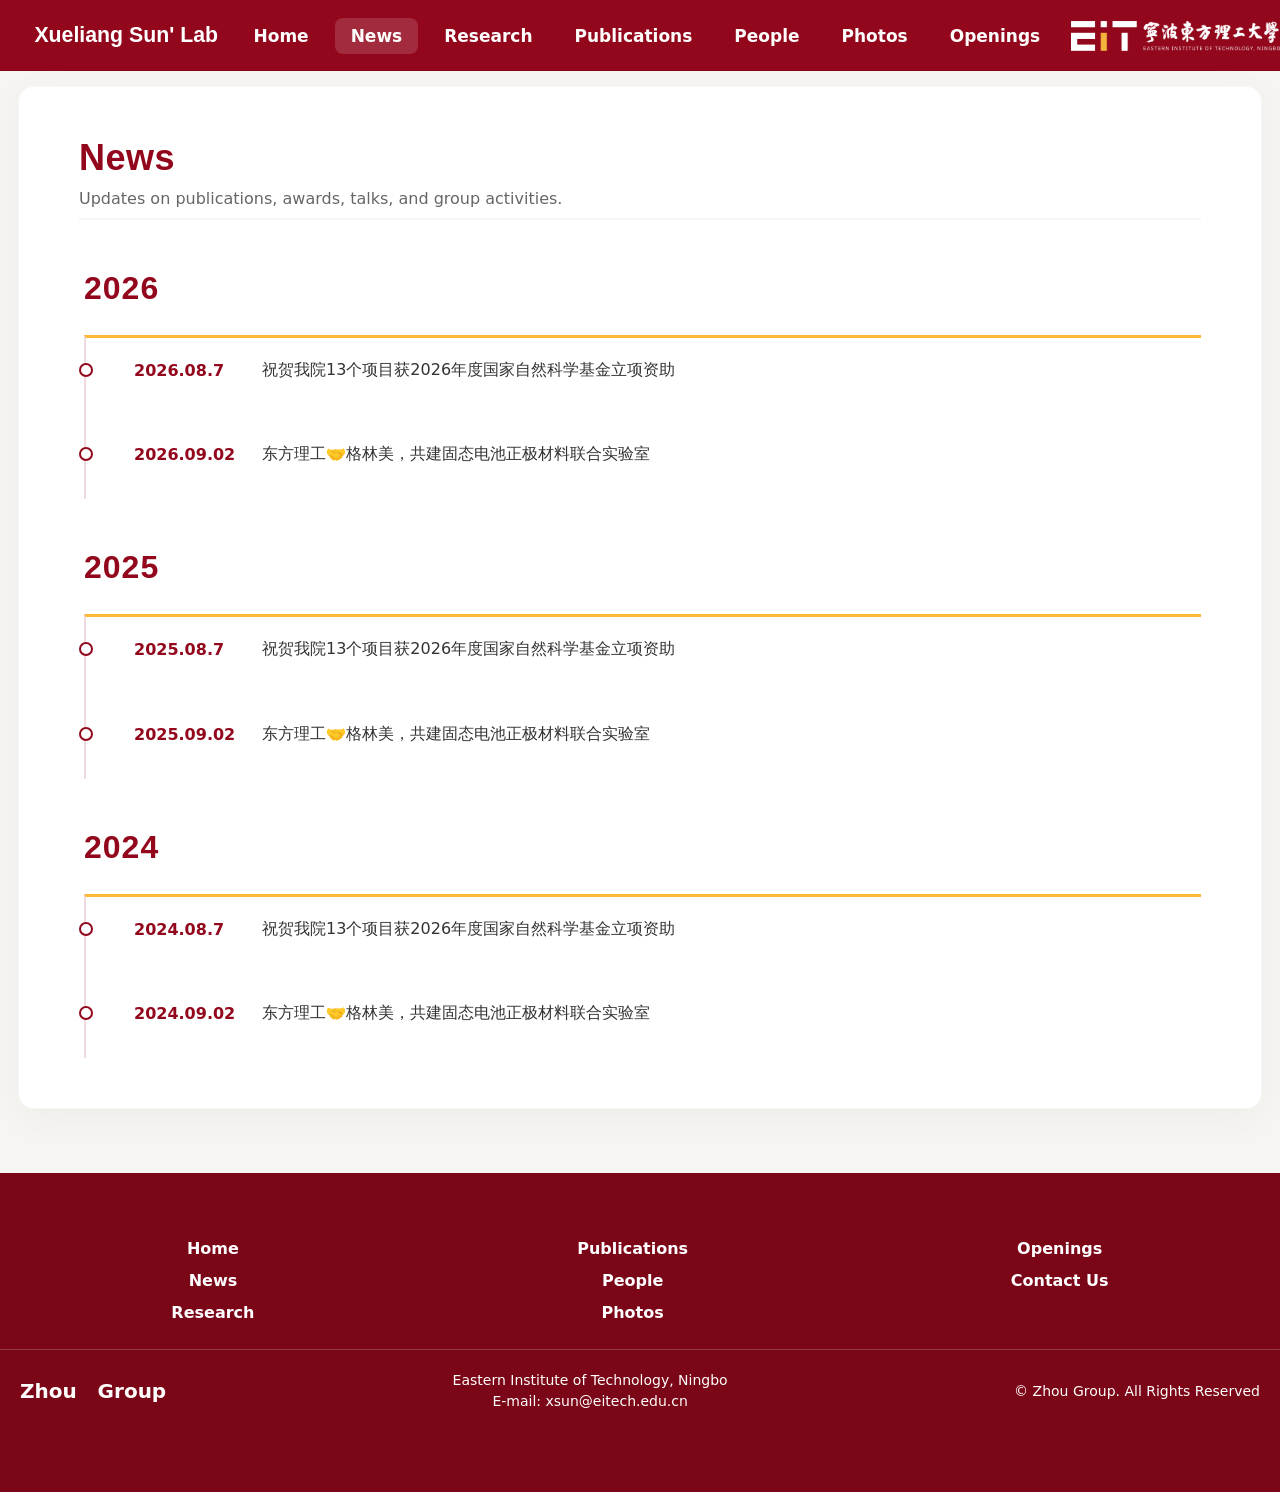
==== News.html @ 8f32e6c3 "init 验证" ====
<!DOCTYPE html>

<!-- saved from url=(0029)https://zhouphy.com/news.html -->
<html lang="en"><head>
<!-- Static local replica assembled from the user-provided saved page snapshot. --><meta content="text/html; charset=utf-8" http-equiv="Content-Type"/>
<meta content="width=device-width, initial-scale=1" name="viewport"/>
<link href="./assets/css/common.css" rel="stylesheet"/>
<link href="./assets/css/news.css" rel="stylesheet"/>
<link href="assets/news/logo3a.svg" rel="icon" type="image/png"/>
<title>News | Zhou Group</title>
</head>
<body>
<header class="site-header">
<div aria-hidden="true" class="top-accent"></div>
<nav aria-label="Primary" class="site-nav">
<a class="logo logo--left" href="index.html">
<img alt="EIT" src="./assets/news/logo3a.svg"/>
</a>
<ul class="nav-list">
<li class="nav-item"><a href="index.html">Home</a></li>
<li class="nav-item nav-item--active"><a href="News.html">News</a></li>
<li class="nav-item"><a href="Research.html">Research</a></li>
<li class="nav-item"><a href="Publications.html">Publications</a></li>
<li class="nav-item"><a href="People.html">People</a></li>
<li class="nav-item"><a href="Photos.html">Photos</a></li>
<li class="nav-item"><a href="Opening.html">Openings</a></li>
</ul>
<a class="logo logo--right" href="https://www.eitech.edu.cn/">
<img alt="Zhou Lab" src="./assets/news/logo3.png"/>
</a>
</nav>
</header>
<main class="news-page">
<div class="news-layout">
<section aria-label="News list" class="newsbox">
<header class="page-header">
<h1 class="page-title">News</h1>
<p class="page-subtitle">Updates on publications, awards, talks, and group activities.</p>
</header>
<div class="breaknewstext"></div>
</section>
</div>
</main>
<footer class="dibu">
<div class="bottom">
<div class="bottomsite">
<div class="bottoms1"><a href="index.html">Home</a><br/><a href="News.html">News</a><br/><a href="Research.html">Research</a></div>
<div class="bottoms2"><a href="Publications.html">Publications</a><br/><a href="People.html">People</a><br/><a href="Photos.html">Photos</a></div>
<div class="bottoms3"><a href="Opening.html">Openings</a><br/><a href="https://zhouphy.com/contact-us.html">Contact Us</a></div>
</div>
<div class="shengming">
<div class="shengming1">Zhou   Group</div>
<div class="shengming2">
           Eastern Institute of Technology, Ningbo<br/>
          E-mail: xsun@eitech.edu.cn
        </div>
<div class="shengming3">© Zhou Group. All Rights Reserved</div>
</div>
</div>
</footer>
<script defer="" src="./assets/js/site.js"></script>
<script defer="" src="./assets/data/news-data.js"></script><script defer="" src="./assets/js/news-content.js"></script></body><div id="immersive-translate-browser-popup" style="all: initial"><template shadowrootmode="open"><div id="mount" style="display: block;"><div class="immersive-translate-popup-overlay" hidden="" id="immersive-translate-popup-overlay" style="z-index: 2147483647; background-color: rgba(0, 0, 0, 0.5);"><div class="immersive-translate-popup-wrapper" style="position: fixed; top: 50%; left: 50%; transform: translateX(-50%) translateY(-50%);"></div></div></div></template></div></html>
---- assets/css/common.css ----
/* Shared Zhou Group site styles; deduplicated from the seven identical saved style.css files. */
@charset "UTF-8";
/* CSS Document */

:root {
  /* 导航栏高度控制 */
  --nav-height: 55px; 
  --bg: #F6F5F1; 
  --surface: #FFFEFC;
  --text: #1F2328;
  --muted: #6F716A;
  --primary: #92071c;
  --primary-600: #7a0617;
  --accent: #fdb837;
  --font-body: system-ui, -apple-system, "Segoe UI", "PingFang SC", "Microsoft YaHei", "Noto Sans CJK SC", "Source Han Sans SC", Arial, sans-serif;
  --font-heading: "Segoe UI", "PingFang SC", "Microsoft YaHei", "Noto Sans CJK SC", "Source Han Sans SC", "Helvetica Neue", Arial, sans-serif;
  --logo-left-height: 70px;
  --logo-right-height: 30px;
  --border: #E3E0D8;
  --radius: 12px; /* 全局圆角变量，方便统一调整 */
}

* { box-sizing: border-box; }

body {
	margin: 0 auto;
	padding: 0;
	background-color: var(--bg);
	color: var(--text);
	font-family: var(--font-body);
	overflow-x: hidden; /* 彻底防止任何意外的横向滚动条 */
	/* --- 新增：开启字体平滑抗锯齿 --- */
	-webkit-font-smoothing: antialiased;
	-moz-osx-font-smoothing: grayscale;
}

h1, h2, h3, h4, h5, h6 { font-family: var(--font-heading); color: var(--text); }
a { color: var(--primary); text-decoration: none; }
a:hover { color: var(--primary-600); background-color: transparent; }
.a1 { text-decoration: none; }
.a1:hover { color: var(--surface); }

.top-accent {
	height: 6px;
	/* background: linear-gradient(90deg, var(--primary-600), var(--accent)); */
}

/* ========================================================= */
/* 1. 纯CSS自适应导航栏 (无JS方案) */
/* ========================================================= */
.site-header {
	background-color: var(--primary);
	border-bottom: 1px solid rgba(0, 0, 0, 0.08);
}

.site-nav {
	margin: 0 auto;
	max-width: 1400px; 
	width: 100%;
	min-height: var(--nav-height); 
	display: flex;
	flex-wrap: wrap; /* 核心：允许换行 */
	align-items: center;
	justify-content: space-between; 
	padding: 0px 0px 3px 10px; /* 上下预留一点空间给换行时使用 */
}

.site-header .logo--left img { height: calc(var(--nav-height) * 1.1); width: auto; 
	max-width: 100%; margin-right: auto; }
.site-header .logo--right img { height: calc(var(--nav-height) * 0.55); width: auto; max-width: 100%; }

.logo { display: inline-flex; align-items: center; flex-shrink: 0; }
.nav-list {
	display: flex;
	flex-wrap: wrap; /* 核心：允许导航按钮换行 */
	justify-content: center;
	list-style: none;
	margin: 0;
	padding: 0;
	gap: 10px; 
}

.nav-item { display: flex; align-items: center; }

.nav-item a {
	display: inline-flex;
	align-items: center;
	justify-content: center;
	padding: 8px 16px; 
	color: var(--surface);
	font-size: 17px; 
	font-weight: bold;
	border-radius: 8px; /* 高级微圆角 */
	transition: all 0.3s ease;
	white-space: nowrap; /* 保证文字不折断 */
}

.nav-item--active a { background-color: rgba(255, 255, 255, 0.15); }
.nav-item a:hover { background-color: var(--primary-600); transform: translateY(-1px); }

/* --- 导航栏在不同屏幕下的智能排版 --- */
/* --- 导航栏在不同屏幕下的智能排版 --- */
@media (max-width: 1100px) {
	/* 核心魔法：使用 order 属性重新排列视觉顺序 */
	.logo--left { 
		order: 1; /* 排在第 1 位 */
		margin-right: 0; 
	}
	.logo--right { 
		order: 2; /* 排在第 2 位（和左Logo并排在最上面） */
		margin-left: 0; 
	}
	.nav-list { 
		order: 3; /* 排在最后（被挤到下一行） */
		width: 100%; 
		margin-top: 15px; /* 与上方的 Logo 拉开一点优雅的间距 */
	}
	.site-nav { 
		justify-content: space-between; /* 完美让两个 Logo 分居左右两端 */
	}
}

@media (max-width: 600px) {
	/* 极小屏幕（手机），字体缩小，按钮间距变小 */
	.nav-item a { font-size: 15px; padding: 6px 10px; }
	.site-header .logo--left img { height: 45px; }
	.site-header .logo--right img { height: 22px; }
	.nav-list { gap: 6px; } /* 让菜单按钮更紧凑，避免折行太多 */
}

/* ========================================================= */
/* 2. 主体区块流体化 (使用 max-width 和 flex-wrap) */
/* ========================================================= */
.hero {
	margin: 0 auto;
	max-width: 1300px; 
	width: 100%;
	/* 核心魔法 1：使用 Grid 让所有图片堆叠在同一个格子里 */
	display: grid; 
	position: relative; /* 为半透明按钮提供定位基准 */
	background-color: var(--surface);
	box-shadow: 0px 8px 20px rgba(0, 0, 0, 0.08);
	overflow: hidden; 
}

.TopPhoto {
	/* 核心魔法 2：所有图片都占第 1 行第 1 列，完美重叠且高度自适应 */
	grid-area: 1 / 1; 
	width: 100%;
	margin: 0;
	opacity: 0; /* 默认完全透明 */
	visibility: hidden; /* 默认不可见，防止阻挡点击 */
	transition: opacity 0.8s ease-in-out, visibility 0.8s; /* 0.8秒的极致丝滑淡入淡出 */
	z-index: 1;
}

.TopPhoto.is-active {
	opacity: 1; /* 激活时完全显示 */
	visibility: visible;
	z-index: 2; /* 浮在最上面 */
}

.TopPhoto img {
	width: 100%; 
	height: auto; 
	display: block;
	object-fit: cover;
}

/* --- 高级半透明切换按钮 --- */
.slider-btn {
	position: absolute;
	top: 50%;
	transform: translateY(-50%);
	background-color: rgba(0, 0, 0, 0.25); /* 极具高级感的 25% 半透明黑色背景 */
	color: rgba(255, 255, 255, 0.8);
	border: none;
	width: 44px;
	height: 44px;
	border-radius: 50%; /* 圆形按钮 */
	font-size: 18px;
	cursor: pointer;
	z-index: 10; /* 保证浮在图片最上层 */
	display: flex;
	align-items: center;
	justify-content: center;
	transition: all 0.3s ease;
	backdrop-filter: blur(4px); /* 苹果风磨砂玻璃特效，如果浏览器支持的话极为惊艳 */
}

/* --- 高级半透明切换按钮（默认状态：几乎隐形） --- */
.slider-btn {
	position: absolute;
	top: 50%;
	transform: translateY(-50%);
	/* 改动1：背景色变得极淡，几乎看不见 */
	background-color: rgba(0, 0, 0, 0.1); 
	/* 改动2：箭头颜色也变淡 */
	color: rgba(255, 255, 255, 0.4);
	border: none;
	width: 44px;
	height: 44px;
	border-radius: 50%; 
	font-size: 18px;
	cursor: pointer;
	z-index: 10; 
	display: flex;
	align-items: center;
	justify-content: center;
	backdrop-filter: blur(2px); /* 默认模糊度也降低一点 */
	
	/* 改动3：核心！默认整体透明度为 0，完全隐藏，不抢视觉重点 */
	opacity: 0; 
	/* 改动4：过渡时间稍微调慢到 0.5s，显得更优雅不急躁 */
	transition: all 0.5s ease; 
}

/* --- 新增：当鼠标悬停在整个轮播区域时，唤醒按钮 --- */
.hero:hover .slider-btn {
	/* 整体显形 */
	opacity: 1;
	/* 背景色稍微加深一点点，提高辨识度 */
	background-color: rgba(0, 0, 0, 0.3); 
	/* 箭头变亮 */
	color: rgba(255, 255, 255, 0.9);
	backdrop-filter: blur(4px); /* 恢复磨砂感 */
}

/* (保留原有的) 鼠标真正摸到按钮上时的状态：变红、放大 */
.slider-btn:hover {
	background-color: var(--primary-600) !important; /* 加上 !important 确保覆盖上面的灰色 */
	color: #ffffff !important;
	opacity: 1 !important;
	transform: translateY(-50%) scale(1.1); 
}


.slider-btn--left { left: 20px; }
.slider-btn--right { right: 20px; }

/* 手机端按钮稍微缩小 */
@media (max-width: 600px) {
	.slider-btn { width: 36px; height: 36px; font-size: 14px; }
	.slider-btn--left { left: 10px; }
	.slider-btn--right { right: 10px; }
}


.Show {	
	max-width: 1300px; width: 100%; height: auto;
	margin: 30px auto; padding: 0 0px;
	display: flex; flex-wrap: wrap; gap: 10px; 
}

.photo-card {
	width: 198px; max-width: 100%; margin:  auto; /* 手机上居中 */
	box-shadow: 0px 0px 5px 0px rgba(0, 0, 0, 0.18);
	background-color: var(--surface); border: 1px solid var(--border);
}
.photo-card img { width: 100%; height: auto; display: block; }

/* .intro-card {
	flex: 1; min-width: 280px; height: auto;
	margin: 0; padding: 20px;
	background-color: var(--surface); box-shadow: 0px 8px 16px rgba(0, 0, 0, 0.08); border-top: 3px solid var(--accent);
} */

.intro-card {
	flex: 1;
	min-width: 300px;
	height: auto;
	margin: 0;
	padding: 20px 40px; /* 从 20px 增加到 35px，让内容更从容 */
	padding-top: 1 0px;
	background-color: var(--surface);
	/* 弱化阴影：降低 Alpha 透明度，增加模糊半径 (26px) */
	box-shadow: 0 10px 30px rgba(0, 0, 0, 0.05); 
	border-radius: var(--radius); /* 应用你在根目录定义的圆角 */
	border-top: 3px solid var(--accent);
}

.intro-content { width: 100%; height: auto; margin: 0; }

.section-title, .section-title--wide {
	width: 100%; height: auto; margin: 0 0 0px 0; 
	margin-left: 0px;
	padding: 5px;
	border-bottom: 1px solid var(--border); font-weight: bold;
	display: flex; flex-wrap: wrap; align-items: center; justify-content: space-between;
}
.title-text { font-size: 20px; font-weight: bold; }
.more-link { text-decoration: none; color: var(--accent); font-size: 16px; }
.subheading { color: var(--text); font-size: 20px; font-weight: bold; line-height: 30px; margin: 10px 0 0; }

.body-text { color: var(--text); font-size: 16px; line-height: 1.7; margin: 12px 0 0; }

/* ========================================================= */
/* 3. 新闻与高亮区自适应 */
/* ========================================================= */
.dierbankuai {
	max-width: 1300px; width: 100%; height: auto; 
	margin: 10px auto; padding: 0 0px;
	display: flex; flex-wrap: wrap; gap: 30px;
	border-radius: var(--radius);
	margin-bottom: 60px;
	padding: 0px;
	/* border-top: 10pxvar(--primary-600); */
}

.lastestnew {
	flex: 1; min-width: 300px; height: auto;
	padding-bottom: 20px; 
	background-color: var(--surface);
	/* padding: 12px 24px; */
	padding: 0;

	background-color: var(--surface);
	/* box-shadow: 0 10px 30px rgba(0, 0, 0, 0.05); */
	border-radius: var(--radius);
	overflow: hidden;
	/* display: flex;
      flex-direction: column; */
}

/* --- 优化 News 侧边栏：防止溢出 + 优雅内滚动 --- */
.youbianxinwen {
	width: 360px;
	max-width: 100%;
	background-color: var(--surface);
	/* 同样使用弥散状浅阴影 */
	box-shadow: 0 10px 30px rgba(0, 0, 0, 0.05);
	border-radius: var(--radius);
	overflow: hidden;
	padding: 0 !important; /* 移除外层内边距，让头部背景撑满 */
	display: flex;
      flex-direction: column;
}

.NEWS111 {
	flex-shrink: 0; 
	width: 100%; 
	padding: 12px 30px; 
	font-size: 18px; 
	font-weight: bold;
	border-bottom: 1px solid var(--border); 
	display: flex; 
	justify-content: space-between;
	border-top: 3px solid var(--accent);
}

.xinwenlundong {
	width: 100%; 
	padding: 12px 30px; 
	margin-top: 0; 
	line-height: 1.8;
	/* 【核心修复2】告诉浏览器最大高度是多少，超出这个高度就开始内滚动 */
	max-height: 1200px; /* 水平对齐*/
	overflow-y: auto;  /* 垂直方向超出则滚动 */
	overflow-x: hidden; /* 水平方向严禁滚动 */
}
  .xinwenlundong ul {
      padding: 0 !important;
      margin: 0 !important;
      list-style: none !important;
    } 
    .xinwenlundong li {
      margin-bottom: 18px !important;
      line-height: 1.6 !important;
      color: #333 !important;
      font-size: 15px !important;
      border-bottom: 1px dashed rgba(0,0,0,0.06);
      padding-bottom: 14px !important;
    }
    .xinwenlundong li:last-child {
      border-bottom: none;
      margin-bottom: 0 !important;
    }

	.xinwenlundong .date {
      color: var(--primary-600) ;
      font-weight: 900 ;
      margin-right: 6px;
      font-family: var(--font-heading, sans-serif);
    }

/* --- 高级感定制滚动条 --- */
.xinwenlundong::-webkit-scrollbar {
	width: 6px; 
}
.xinwenlundong::-webkit-scrollbar-track {
	background: transparent; 
}
.xinwenlundong::-webkit-scrollbar-thumb {
	background-color: var(--border); 
	border-radius: 10px; 
}
.xinwenlundong::-webkit-scrollbar-thumb:hover {
	background-color: var(--primary-600); 
}

/* .highlight-card {
	width: 100%; height: auto; padding: 20px; border-bottom: 2px solid var(--border);
	display: flex; flex-wrap: wrap; gap: 20px;
} */

/* --- 论文高亮卡片：去除硬边框 + 增加间距 --- */
.highlight-card {
	width: 100%;
	height: auto;
	margin: 0;
	padding: 30px 40px; /* 增加上下左右的留白 */
	/* 去掉原本的 2px 实线边框，改为极淡的 1px 线条 */
	border-bottom: 1px solid rgba(0, 0, 0, 0.05); 
	display: flex;
	flex-wrap: wrap;
	gap: 30px; /* 增加图片与文字之间的间距 */
}

.highlight-card:last-of-type { border-bottom: none; }

.highlight-image {
	width: 240px; max-width: 100%; height: auto; 
	box-shadow: 0px 0px 5px 0px rgba(0, 0, 0, 0.18); object-fit: cover;
}
.highlight-text { flex: 1; min-width: 250px; height: auto; }
.highlight-title { font-size: 18px; line-height: 1.4; font-weight: bold; margin: 0 0 6px; }

.italic {
	font-style: italic;
	color: var(--primary);
	text-decoration: underline;
	font-size: 1em;
}
.date {
	color: var(--primary-600);
	font-weight: bold;
	font-size: 1em;
}

/* ========================================================= */
/* 4. People 人员页面卡片自适应 */
/* ========================================================= */
.Leadertop {
	max-width: 1300px; width: 100%; height: auto;
	margin: 0 auto; padding: 10px 20px;
	padding-top: 40px;
	font-size: 26px; 
	color: var(--primary); 
	font-weight: bold; 
	border-bottom: 3px solid var(--accent);
}

.Leader {
	max-width: 1300px; width: 100%; height: auto;
	margin: 0 auto; padding: 10px 20px;
	/* padding-top: 0px; */
	font-size: 22px; color: var(--primary); font-weight: bold; border-bottom: 3px solid var(--accent);
}

.Leaderphoto-top {
	max-width: 1300px; width: 100%; height: auto; 
	margin: 30px auto;
	padding: 30px;
	display: flex; flex-wrap: wrap; align-items: center; justify-content: center; gap: 30px;
	background-color: var(--surface); box-shadow: 0px 0px 5px rgba(0, 0, 0, 0.18);
	border-radius: var(--radius);
	border: 1px solid rgba(0, 0, 0, 0.03); 
}

.Leaderphoto, .Leaderphoto2 {
	max-width: 1300px; width: 100%; height: auto; 
	margin: 20px auto; padding: 20px;
	display: flex; flex-wrap: wrap; align-items: center; justify-content: center; gap: 30px;
	background-color: var(--surface); box-shadow: 0px 0px 5px rgba(0, 0, 0, 0.18);
	border-radius: var(--radius);
	border: 1px solid rgba(0, 0, 0, 0.03); 
}

.Leaderp1 {
	width: 240px; max-width: 100%; height: auto;
	background: url("../image/groupleader.jpg") no-repeat center / cover;
	border-radius: 8px; 
	padding: 5px 15px 0px 0px;
	/* padding-right: 30px; */
}
.Leaderp1 img { width: 100%; height: auto; border-radius: 8px; object-fit: cover; 
	margin-top: 5%; margin-bottom: 5% ;}

.Leaderp2 { flex: 1; min-width: 280px; height: auto; line-height: 1.6; 
	font-size: 17px;}

.Leaderp3 {
	width: 180px; height: 40px; background-color: var(--primary); color: var(--surface);
	font-weight: bold; text-align: center; line-height: 40px; cursor: pointer; border-radius: 4px;
}
.postdoctor1 { width: 180px; max-width: 100%; height: auto; }
.postdoctor1 img { width: 100%; height: auto; border-radius: 8px; object-fit: cover; }
.postdoctor2 { flex: 1; min-width: 250px; height: auto; line-height: 1.6; }

/* ========================================================= */
/* 5. 底部页脚自适应 */
/* ========================================================= */
.dibu, .bottom, .bottom1 { width: 100%; height: auto; background-color: var(--primary-600); padding: 30px 0; }
.dibu a { color: #ffffff; text-decoration: none; }
.dibu a:hover { color: #ffcc00; text-decoration: underline; }

.bottomsite {
	max-width: 1374px; width: 100%; height: auto; margin: 0 auto; padding: 0 20px 20px;
	border-bottom: 1px solid rgba(255,255,255,0.2);
	display: flex; flex-wrap: wrap; justify-content: space-around; gap: 20px;
}
.bottoms1, .bottoms2, .bottoms3 { width: auto; line-height: 2; color: var(--surface); font-size: 16px; font-weight: bold; text-align: center; }

.shengming {
	max-width: 1440px; width: 100%; height: auto; margin: 0 auto; padding: 20px;
	display: flex; flex-wrap: wrap; align-items: center; justify-content: space-between; text-align: center; gap: 15px;
}
.shengming1 { font-size: 20px; font-weight: bold; color: var(--surface); }
.shengming2, .shengming3 { font-size: 14px; font-weight: 100; line-height: 1.5; color: var(--surface); }

@media (max-width: 768px) {
	.shengming { flex-direction: column; justify-content: center; }
}

/* 兼容保留的其他碎类名 */
.jieshaowenzi, .jieshaowenzi6, .jieshaowenzi7, .jieshaowenzi9, .jieshaowenzi1, .jieshaowenzi2, .jieshaowenzi3 {
	max-width: 1000px; width: 100%; height: auto; margin-top: 10px; font-size: 18px; color: var(--text); line-height: 1.6;
}
.wenzilan { max-width:960px; width:100%; height: auto; color: var(--primary); font-size: 22px; font-weight: bold; margin-top: 40px; border-bottom: 3px solid var(--primary); line-height: 30px; }

/* ========================================================= */
/* 研究方向 (Research Interests) 三列图文排版 */
/* ========================================================= */
.research-grid {
	display: flex;
	flex-wrap: wrap; /* 核心自适应：允许在手机端自动换行堆叠 */
	gap: 5%;
	margin-top: 25px;
	justify-content: space-between;
	margin-left: 5%;
	margin-right: 5%;
}

.research-item {
	flex: 1; /* 电脑端平均平分三等份空间 */
	min-width: 180px; /* 当屏幕缩小，宽度不足240px时，自动掉到下一行 */
	text-align: center; /* 保证图片和文字完美居中 */
	padding: 10px;
	border-radius: var(--radius);
	transition: all 0.3s ease; 
	/* 增加悬停互动感 */
}

/* 鼠标放上去时，轻微上浮并显示淡阴影，增加高级感 */
.research-item:hover {
	transform: translateY(-5px);
	background-color: #faf9f6; /* 极浅的灰色背景 */
	box-shadow: 0 8px 20px rgba(0, 0, 0, 0.04);
}

.research-item img {
	width: 100%;
	height: 150px; /* 固定高度，确保三张图对齐 */
	object-fit: contain; /* 保证图片按比例缩放，不被拉伸变形或裁切 */
	margin-bottom: 0px;
}

.research-item h4 {
	margin: 0;
	font-size: 18px;
	color: var(--text);
	line-height: 1.5;
	font-weight: bold;
}

/* 英文副标题样式，弱化存在感 */
.research-en {
	font-size: 13px;
	color: var(--muted);
	font-weight: normal;
}
---- assets/css/news.css ----
/* Page-specific styles extracted from News.html. */
main.news-page {
      width: 1300px;
      margin: 0 auto;
      padding: 15px 0 64px;

      --primary: #92071c;        /* 主题酒红 */
      --primary-hover: #b30922;
      --accent: #fdb837;         /* 金色 */
      --surface: #ffffff;
      --text: #333333;
    }

    main.news-page .newsbox {
      background-color: var(--surface);
      border: 1px solid rgba(0,0,0,0.03);
      border-radius: 16px;
      box-shadow: 0 10px 40px rgba(0,0,0,0.04);
      padding: 50px 60px 40px;
    }

    /* 页面头部样式美化 */
    main.news-page .page-header {
      margin-bottom: 10px;
      padding-bottom: 10px;
      border-bottom: 2px solid rgba(0,0,0,0.04);
    }
    main.news-page .page-title {
      font-size: 36px;
      color: var(--primary);
      margin: 0 0 10px 0;
      font-family: var(--font-heading, sans-serif);
      letter-spacing: 0.5px;
    }
    main.news-page .page-subtitle {
      font-size: 16px;
      color: #666;
      margin: 0;
    }

    /* 2. 年份与字体强化：视觉冲击力 */
    main.news-page .year-title {
      position: relative;
      display: inline-block;
      font-size: 32px;
      font-weight: 900;
      color: var(--primary);
      margin: 40px 0 20px 5px;
      padding-bottom: 8px;
      letter-spacing: 1px;
    }

    main.news-page .news-list {
      list-style: none;
      margin: 0 0 10px 5px;
      padding: 0 0 0 30px;
      border-left: 2.5px solid rgba(146, 7, 28, 0.15); /* 淡酒红细线 */
      border-top: 3px solid var(--accent);
    }

    main.news-page .news-item {
      position: relative;
      display: grid;
      grid-template-columns: 110px 1fr;
      gap: 18px;
      padding: 18px 18px;
      margin-bottom: 8px;
      border-radius: 12px;
      transition: background-color 0.4s cubic-bezier(0.16, 1, 0.3, 1);
    }

    /* 时间轴节点 (小空心圆) */
    main.news-page .news-item::before {
      content: '';
      position: absolute;
      left: -37.5px; /* 精准定位到左侧直线上: 30(padding) + 2(border) + offsets */
      top: 25px;   /* 与第一行文字视觉居中对齐 */
      width: 10px;
      height: 10px;
      border-radius: 50%;
      background: var(--surface);
      border: 2px solid var(--primary);
      transition: all 0.4s cubic-bezier(0.16, 1, 0.3, 1);
      z-index: 2;
    }

    /* 4. 悬停交互动画 (高级质感) */
    main.news-page .news-item:hover {
      background-color: rgba(146, 7, 28, 0.03); /* 极淡酒红背景 */
    }

    /* 节点“点亮”特效 */
    main.news-page .news-item:hover::before {
      background: var(--primary);
      transform: scale(1.3);
      box-shadow: 0 0 12px rgba(146, 7, 28, 0.3);
    }

    /* 内部元素结构保护与丝滑平移 */
    main.news-page .news-item .date,
    main.news-page .news-item .news-text {
      transition: transform 0.4s cubic-bezier(0.16, 1, 0.3, 1);
    }
    main.news-page .news-item:hover .date,
    main.news-page .news-item:hover .news-text {
      transform: translateX(6px); /* 丝滑向右微移 */
    }

    /* 字体排版优化 */
    main.news-page .news-item .date {
      font-variant-numeric: tabular-nums;
      color: var(--primary);
      font-weight: 800;
      font-size: 16px;
      line-height: 1.7;
      padding-top: 1px;
    }

    main.news-page .news-text {
      display: block; /* 保证容器撑满，方便底部标签换行 */
      color: var(--text);
      font-size: 16px;
      line-height: 1.8;
      font-weight: 500;
    }

    /* 期刊 <em> 标签酒红高亮显示 */
    main.news-page .news-text em {
      color: var(--primary);
      font-style: italic;
      font-weight: 800;
    }

    /* ==========================================
       【核心升级】精美外链胶囊标签 (Mini Action Pills)
       ========================================== */
    main.news-page .news-tag-container {
      display: flex;
      gap: 10px;
      flex-wrap: wrap;
      margin-top: 12px;
    }

    main.news-page .news-tag {
      display: inline-flex;
      align-items: center;
      padding: 4px 14px;
      border-radius: 50px; /* 胶囊形 */
      background-color: rgba(146, 7, 28, 0.07); /* 极浅酒红背景 */
      color: var(--primary) !important;
      font-size: 13px;
      font-weight: 800;
      text-decoration: none !important;
      border: 1px solid transparent !important;
      transition: all 0.3s cubic-bezier(0.16, 1, 0.3, 1);
    }

    /* 右侧箭头的专属过渡动画 */
    main.news-page .news-tag .arrow {
      display: inline-block;
      margin-left: 5px;
      font-size: 14px;
      transition: transform 0.3s cubic-bezier(0.16, 1, 0.3, 1);
    }

    /* 胶囊悬停微交互：变色 + 箭头右上弹跳 */
    main.news-page .news-tag:hover {
      background-color: var(--primary);
      color: #ffffff !important;
      box-shadow: 0 4px 12px rgba(146, 7, 28, 0.25);
    }
    main.news-page .news-tag:hover .arrow {
      transform: translate(3px, -3px);
    }

    /* 保护普通 a 标签的样式（排除胶囊标签） */
    main.news-page .newsbox a:not(.news-tag) {
      color: var(--primary);
      text-decoration: none;
      border-bottom: 1px solid rgba(146, 7, 28, 0.3);
      transition: all 0.3s ease;
    }
    main.news-page .newsbox a:not(.news-tag):hover { 
      color: var(--primary-hover);
      border-bottom-color: var(--primary-hover);
    } 
    /* Responsive 响应式适配 */
    @media (max-width: 1320px) {
      main.news-page { width: calc(100% - 36px); }
    }
    @media (max-width: 900px) {
      main.news-page .newsbox { padding: 30px 20px; }
      main.news-page .news-list { margin-left: 5px; padding-left: 20px; }
      main.news-page .news-item { grid-template-columns: 1fr; gap: 8px; padding: 16px; }
      main.news-page .news-item::before { left: -27px; top: 22px; }
    }
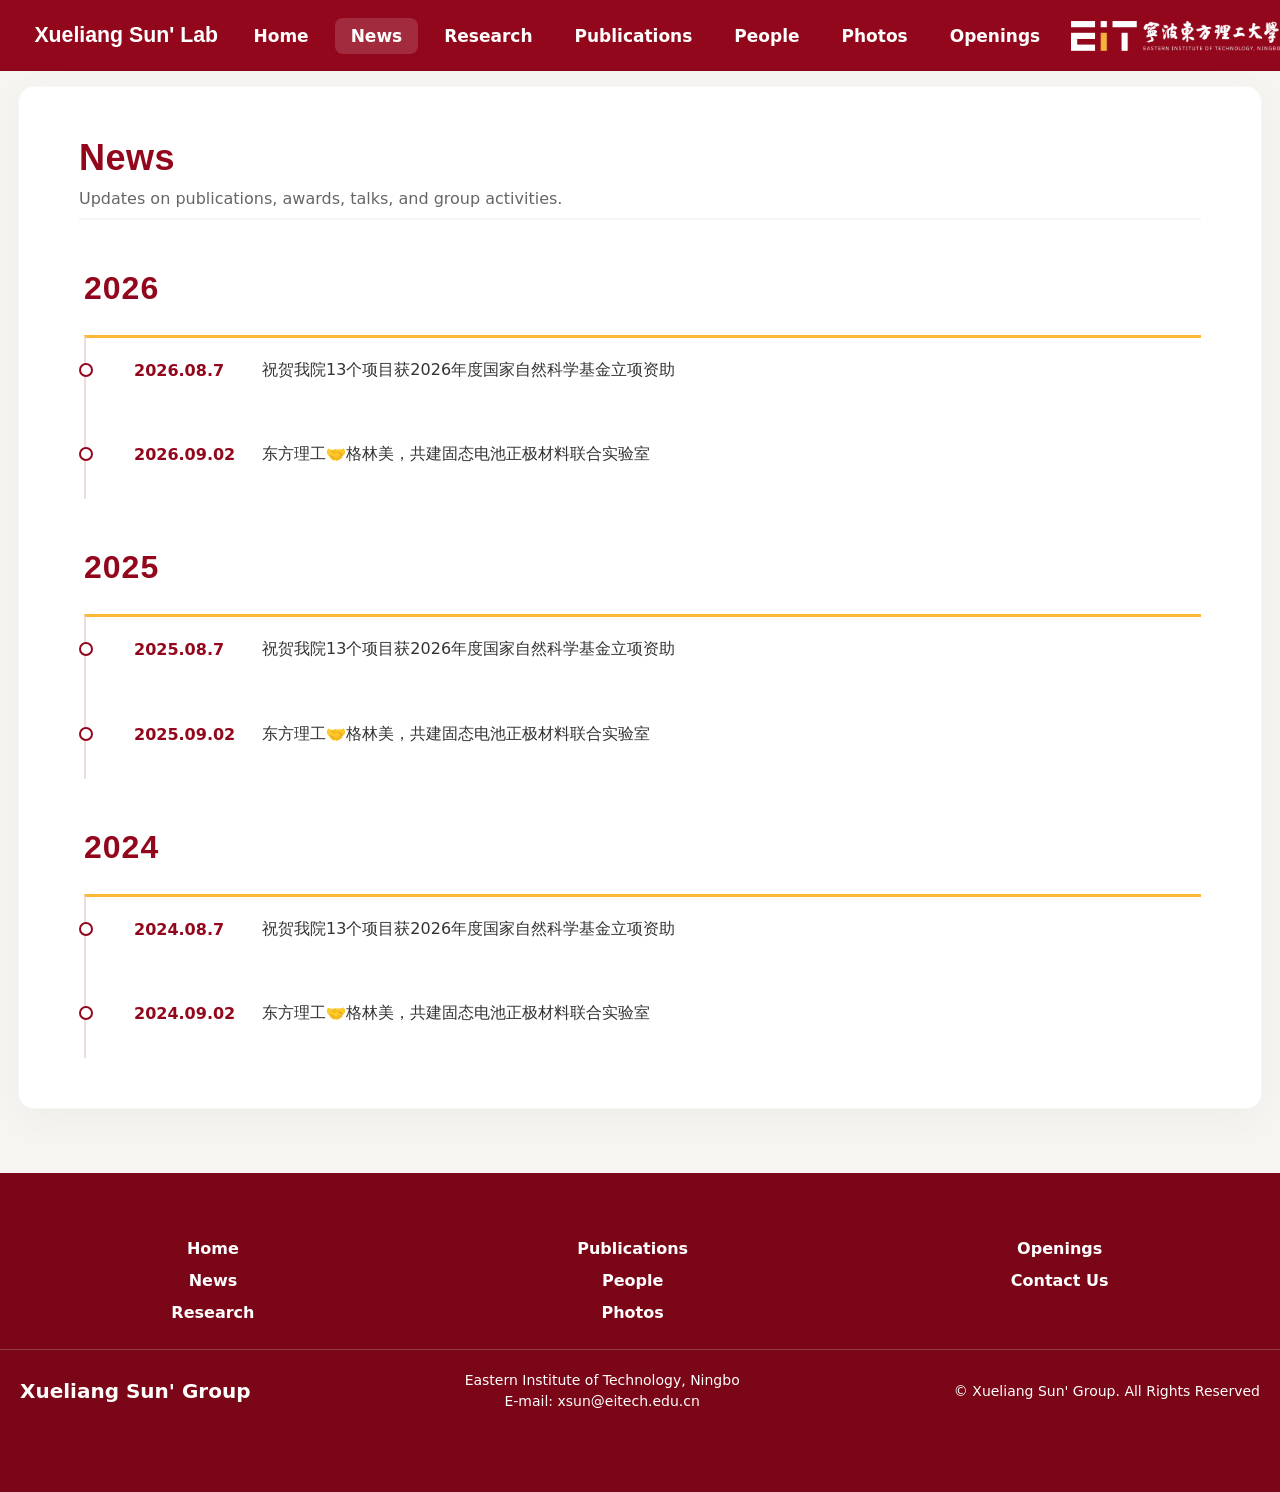
==== commit 98365056: "fix" ====
--- a/News.html
+++ b/News.html
@@ -7,7 +7,7 @@
 <link href="./assets/css/common.css" rel="stylesheet"/>
 <link href="./assets/css/news.css" rel="stylesheet"/>
 <link href="assets/news/logo3a.svg" rel="icon" type="image/png"/>
-<title>News | Zhou Group</title>
+<title>News | Xueliang Sun' Group</title>
 </head>
 <body>
 <header class="site-header">
@@ -26,7 +26,7 @@
 <li class="nav-item"><a href="Opening.html">Openings</a></li>
 </ul>
 <a class="logo logo--right" href="https://www.eitech.edu.cn/">
-<img alt="Zhou Lab" src="./assets/news/logo3.png"/>
+<img alt="Sun Lab" src="./assets/news/logo3.png"/>
 </a>
 </nav>
 </header>
@@ -46,15 +46,15 @@
 <div class="bottomsite">
 <div class="bottoms1"><a href="index.html">Home</a><br/><a href="News.html">News</a><br/><a href="Research.html">Research</a></div>
 <div class="bottoms2"><a href="Publications.html">Publications</a><br/><a href="People.html">People</a><br/><a href="Photos.html">Photos</a></div>
-<div class="bottoms3"><a href="Opening.html">Openings</a><br/><a href="https://zhouphy.com/contact-us.html">Contact Us</a></div>
+<div class="bottoms3"><a href="Opening.html">Openings</a><br/><a href="https://www.imei-eit.com/">Contact Us</a></div>
 </div>
 <div class="shengming">
-<div class="shengming1">Zhou   Group</div>
+<div class="shengming1">Xueliang Sun' Group</div>
 <div class="shengming2">
            Eastern Institute of Technology, Ningbo<br/>
           E-mail: xsun@eitech.edu.cn
         </div>
-<div class="shengming3">© Zhou Group. All Rights Reserved</div>
+<div class="shengming3">© Xueliang Sun'  Group. All Rights Reserved</div>
 </div>
 </div>
 </footer>
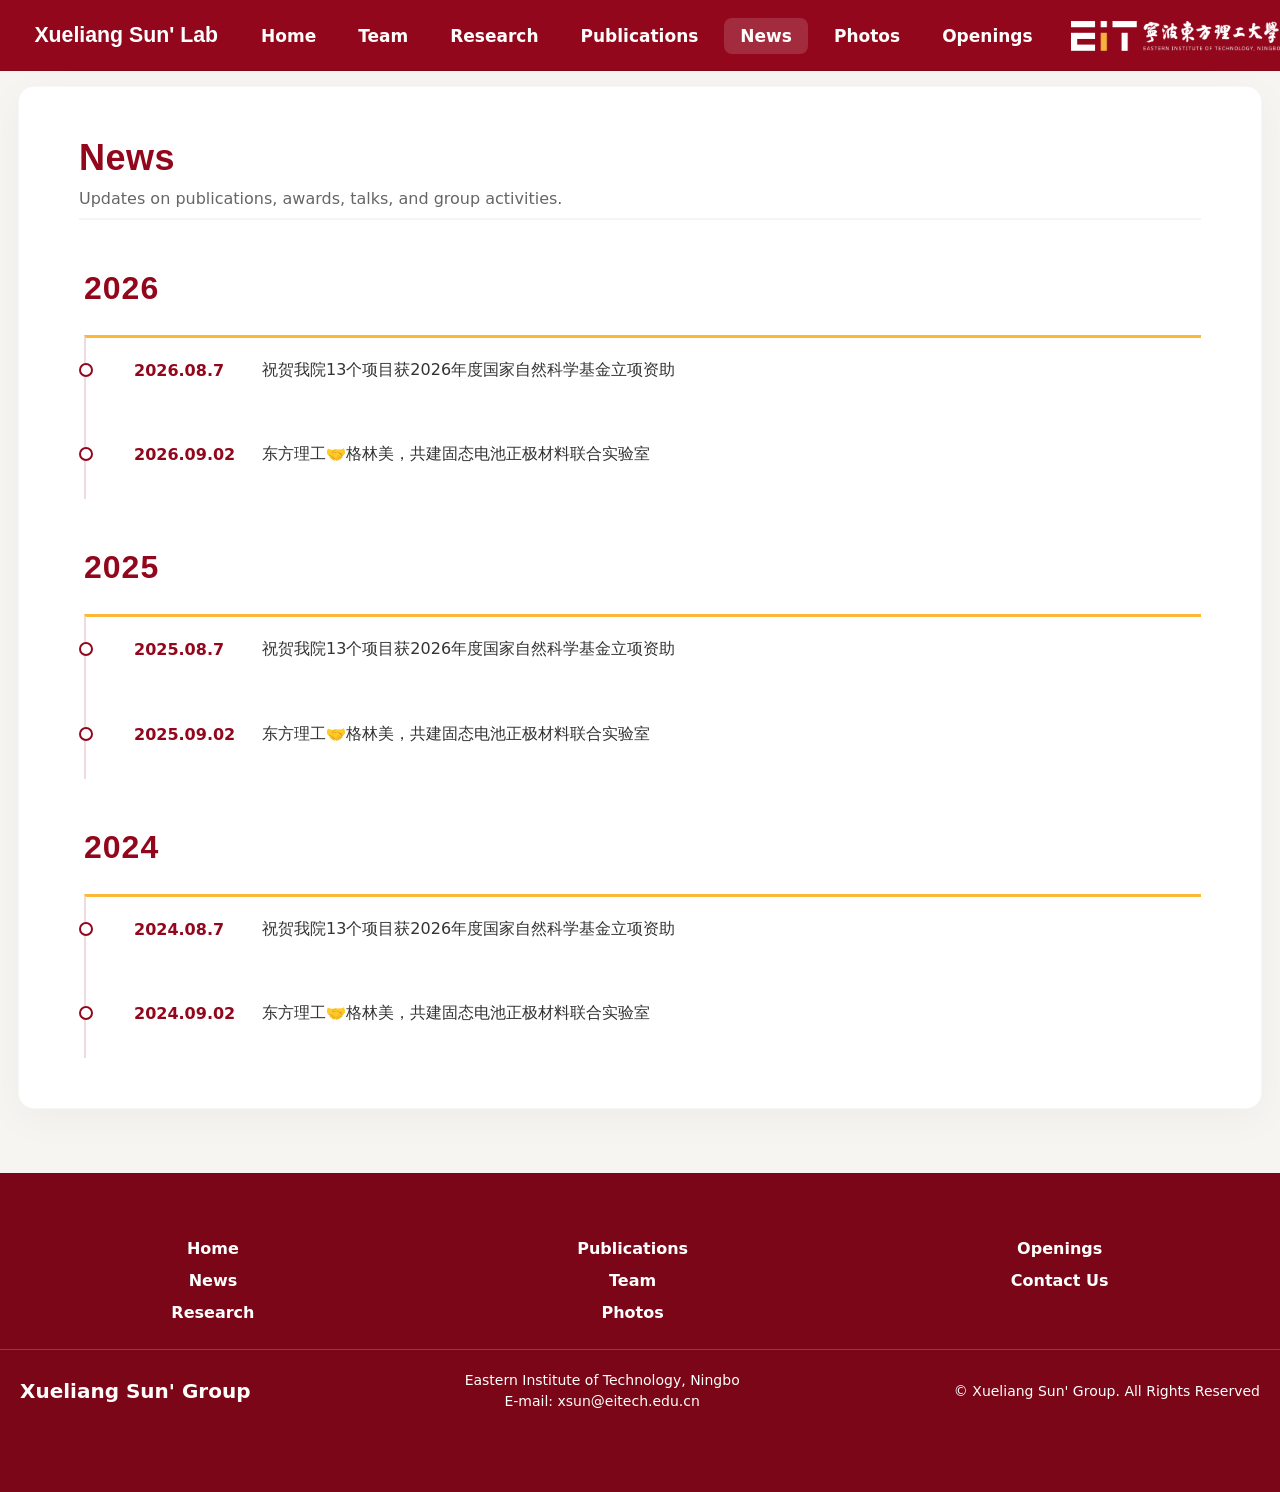
==== commit 29ec1844: "fix new" ====
--- a/News.html
+++ b/News.html
@@ -18,10 +18,10 @@
 </a>
 <ul class="nav-list">
 <li class="nav-item"><a href="index.html">Home</a></li>
-<li class="nav-item nav-item--active"><a href="News.html">News</a></li>
+<li class="nav-item"><a href="People.html">Team</a></li>
 <li class="nav-item"><a href="Research.html">Research</a></li>
 <li class="nav-item"><a href="Publications.html">Publications</a></li>
-<li class="nav-item"><a href="People.html">People</a></li>
+<li class="nav-item nav-item--active"><a href="News.html">News</a></li>
 <li class="nav-item"><a href="Photos.html">Photos</a></li>
 <li class="nav-item"><a href="Opening.html">Openings</a></li>
 </ul>
@@ -45,7 +45,7 @@
 <div class="bottom">
 <div class="bottomsite">
 <div class="bottoms1"><a href="index.html">Home</a><br/><a href="News.html">News</a><br/><a href="Research.html">Research</a></div>
-<div class="bottoms2"><a href="Publications.html">Publications</a><br/><a href="People.html">People</a><br/><a href="Photos.html">Photos</a></div>
+<div class="bottoms2"><a href="Publications.html">Publications</a><br/><a href="People.html">Team</a><br/><a href="Photos.html">Photos</a></div>
 <div class="bottoms3"><a href="Opening.html">Openings</a><br/><a href="https://www.imei-eit.com/">Contact Us</a></div>
 </div>
 <div class="shengming">
